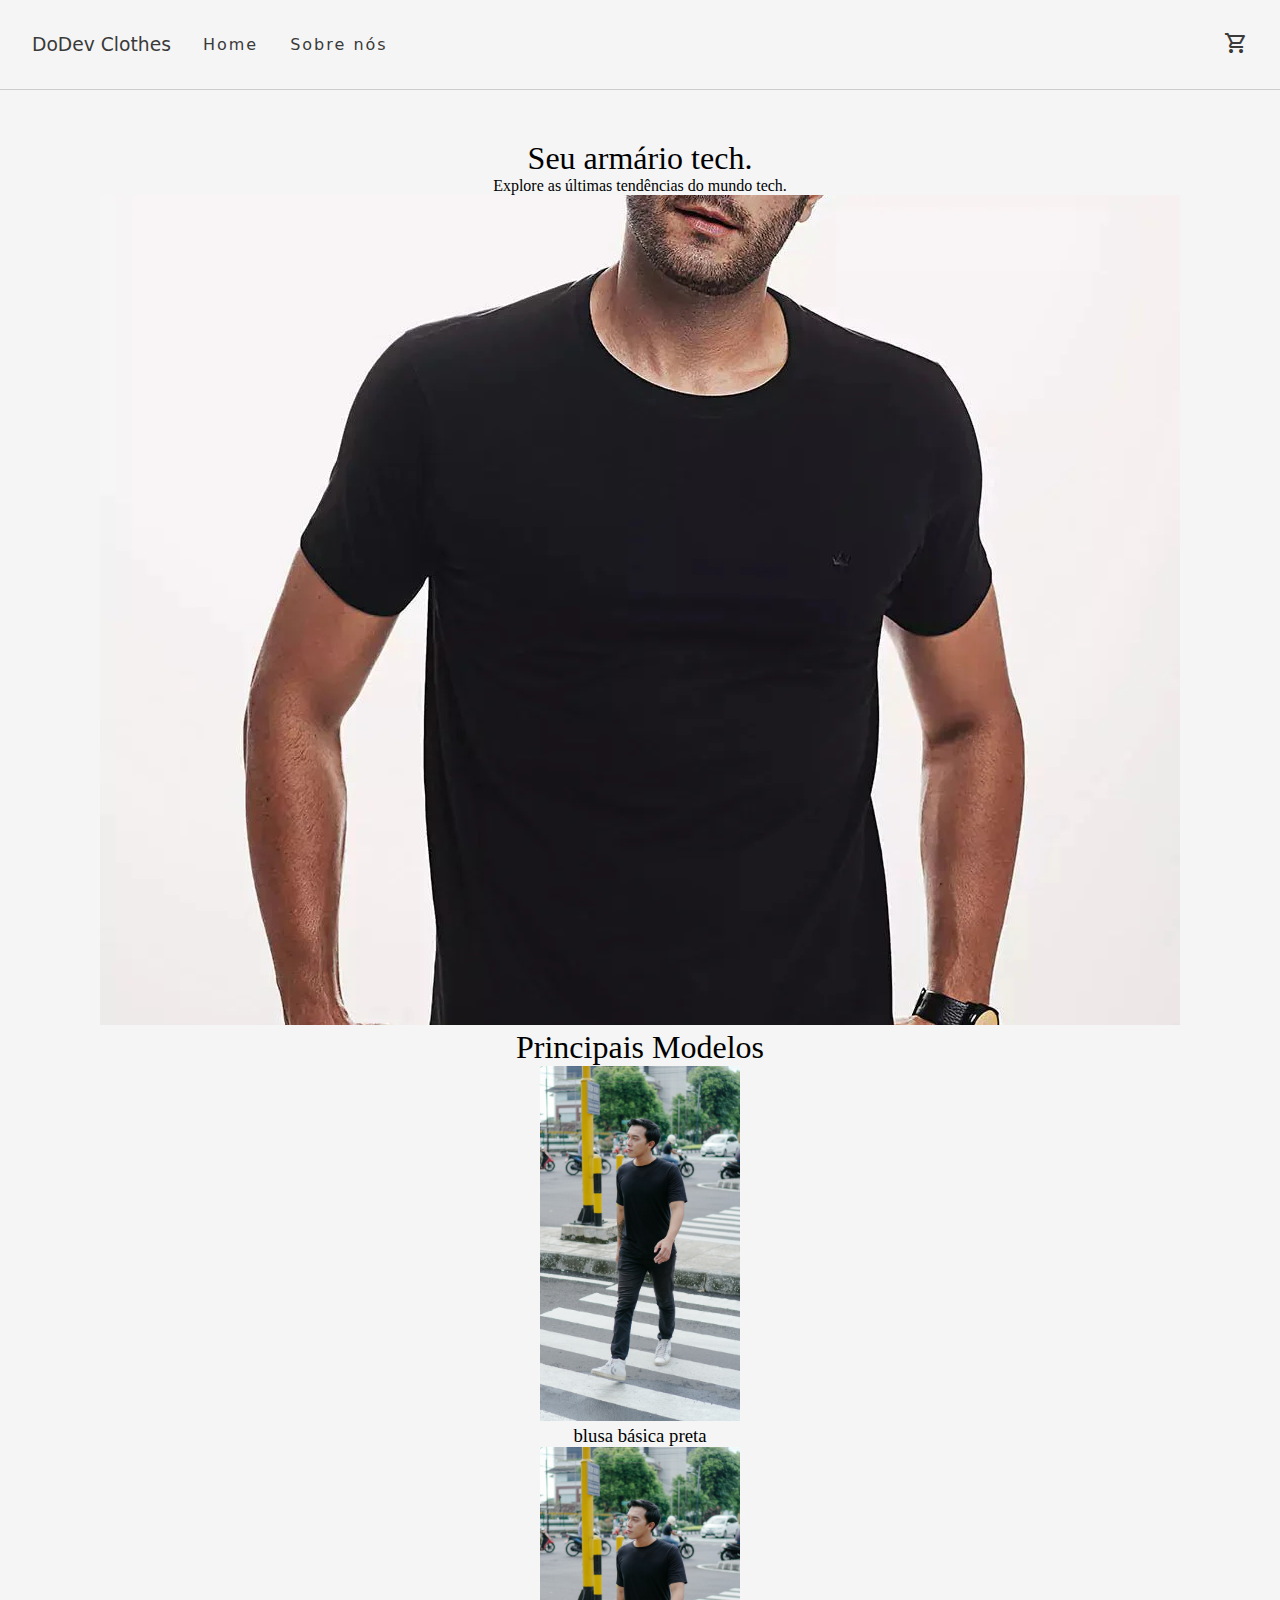
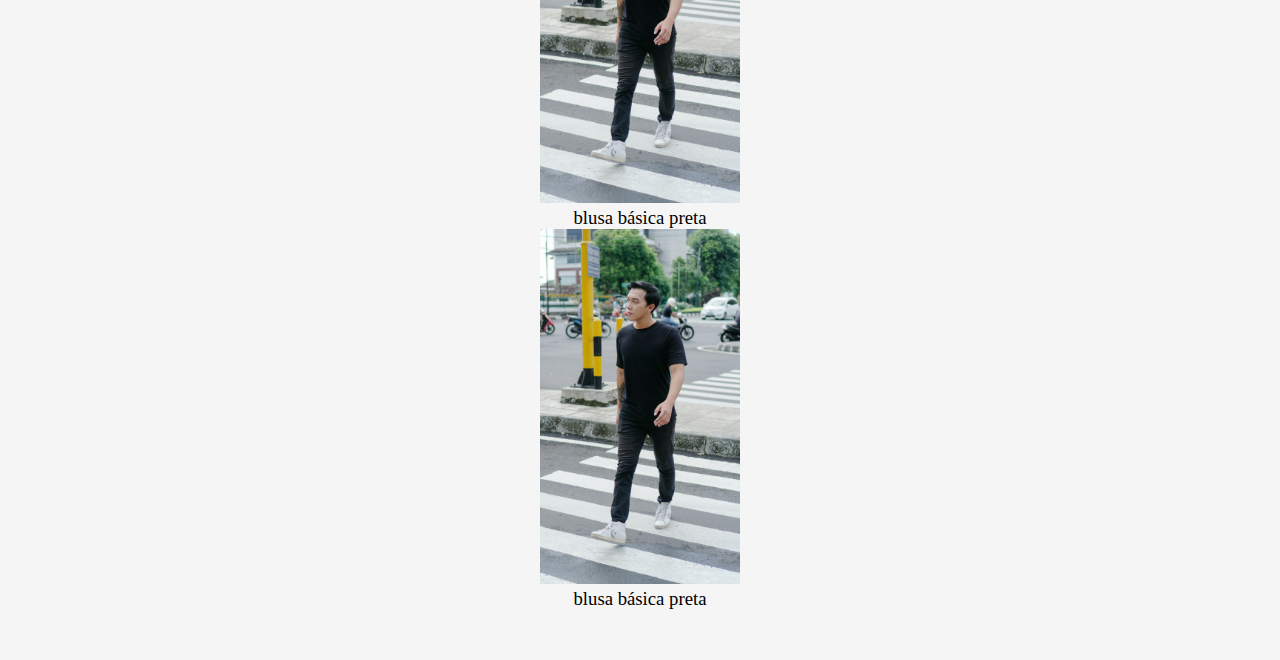
==== home.html @ 63b0f700 "criando a page home e começando a estilizar" ====
<!DOCTYPE html>
<html lang="pt-br">
<head>
   <meta charset="UTF-8">
   <meta name="viewport" content="width=device-width, initial-scale=1.0">
   <title>Dev Clothes</title>
   <link rel="stylesheet" href="css/reset.css">
   <link rel="stylesheet" href="css/navBar.css">
   <link rel="stylesheet" href="css/home.css">
   <link rel="stylesheet" href="https://fonts.googleapis.com/css2?family=Material+Symbols+Outlined:opsz,wght,FILL,GRAD@24,400,0,0" />
</head>
<body>
   <header>
      <nav id="menuItems">
         <div class="mobile-menu">
            <button><span class="material-symbols-outlined">menu</span></button>
         </div>
         <h3>DoDev Clothes</h3>
         <ul class="nav-list">
            <li><a href="#">Home</a></li>
            <li><a href="pages/sobreNos.html">Sobre nós</a></li>
         </ul>
         <div class="cart">
            <a href="#"><span class="material-symbols-outlined">shopping_cart</span></a>
         </div>
      </nav>
   </header>
   <main>
      <section id="home">
         <h1 id="title">Seu armário tech.</h1>
         <p>Explore as últimas tendências do mundo tech.</p>
         <img src="./img/camiseta-home-grande.webp" alt="camiseta preta básica">
      </section>
      <section id="products">
         <h1>Principais Modelos</h1>
         <div class="container-products">
            <div class="image-products">
               <img src="./img/blusa-preta-produto.jpeg" alt="blusa preta" width="200px" height="200px">
               <h3>blusa básica preta</h3>
            </div>
            <div class="image-products">
               <img src="./img/blusa-preta-produto.jpeg" alt="blusa preta" width="200px" height="200px">
               <h3>blusa básica preta</h3>
            </div>
            <div class="image-products">
               <img src="./img/blusa-preta-produto.jpeg" alt="blusa preta" width="200px" height="200px">
               <h3>blusa básica preta</h3>
            </div>
         </div>


      </section>
   </main>
   <footer>
      <form>

      </form>
   </footer>
   <script src="js/mobile-menu.js"></script>
</body>
</html>
---- css/navBar.css ----
header{
   color: #3a3a3a;
}
header > h3{
   font-size: 25px;
   letter-spacing: 2px;
}

button{
   border: none;
   cursor: pointer;
   background-color: #f5f5f5;
}

nav{ 
   display:flex;
   justify-content: space-between;
   padding-left: 32px;
   align-items: center;
   font-family: system-ui, -apple-system, BlinkMacSystemFont, 'Segoe UI', Roboto, Oxygen, Ubuntu, Cantarell, 'Open Sans', 'Helvetica Neue', sans-serif;
   height: 10vh;
   border-bottom: solid 1px #CCC;
}

.nav-list{
   display: flex;
}

.nav-list li{
   letter-spacing: 2px;
   margin-left: 32px;
}

.cart{
   margin-left: auto;
   margin-right: 32px;
}

.mobile-menu{
   display: none;
}

@media (max-width: 800px){
   nav > h3{
      margin-bottom: 7px;
      margin-left: 40px;
   }
   .nav-list{
      position: absolute;
      top: 10vh;
      left: 0;
      background-color: #FFF;
      width: 50vw;
      height: 92vh;
      flex-direction: column;
      padding-top: 30px;
      box-shadow: 0 -10px 10px rgba(0, 0, 0, 0.1);
      border-radius: 10px;
      opacity: 0;
      visibility: hidden;
   }
   .nav-list li{
      margin-bottom: 20px;
   }

   .mobile-menu{
      display:block;
      cursor: pointer;
   }
}
@media (min-width: 800px){
   .nav-list{
      visibility: visible !important;
      opacity: 1 !important;
   }
}
---- css/home.css ----
main{
   text-align: center;
   padding: 50px;
}
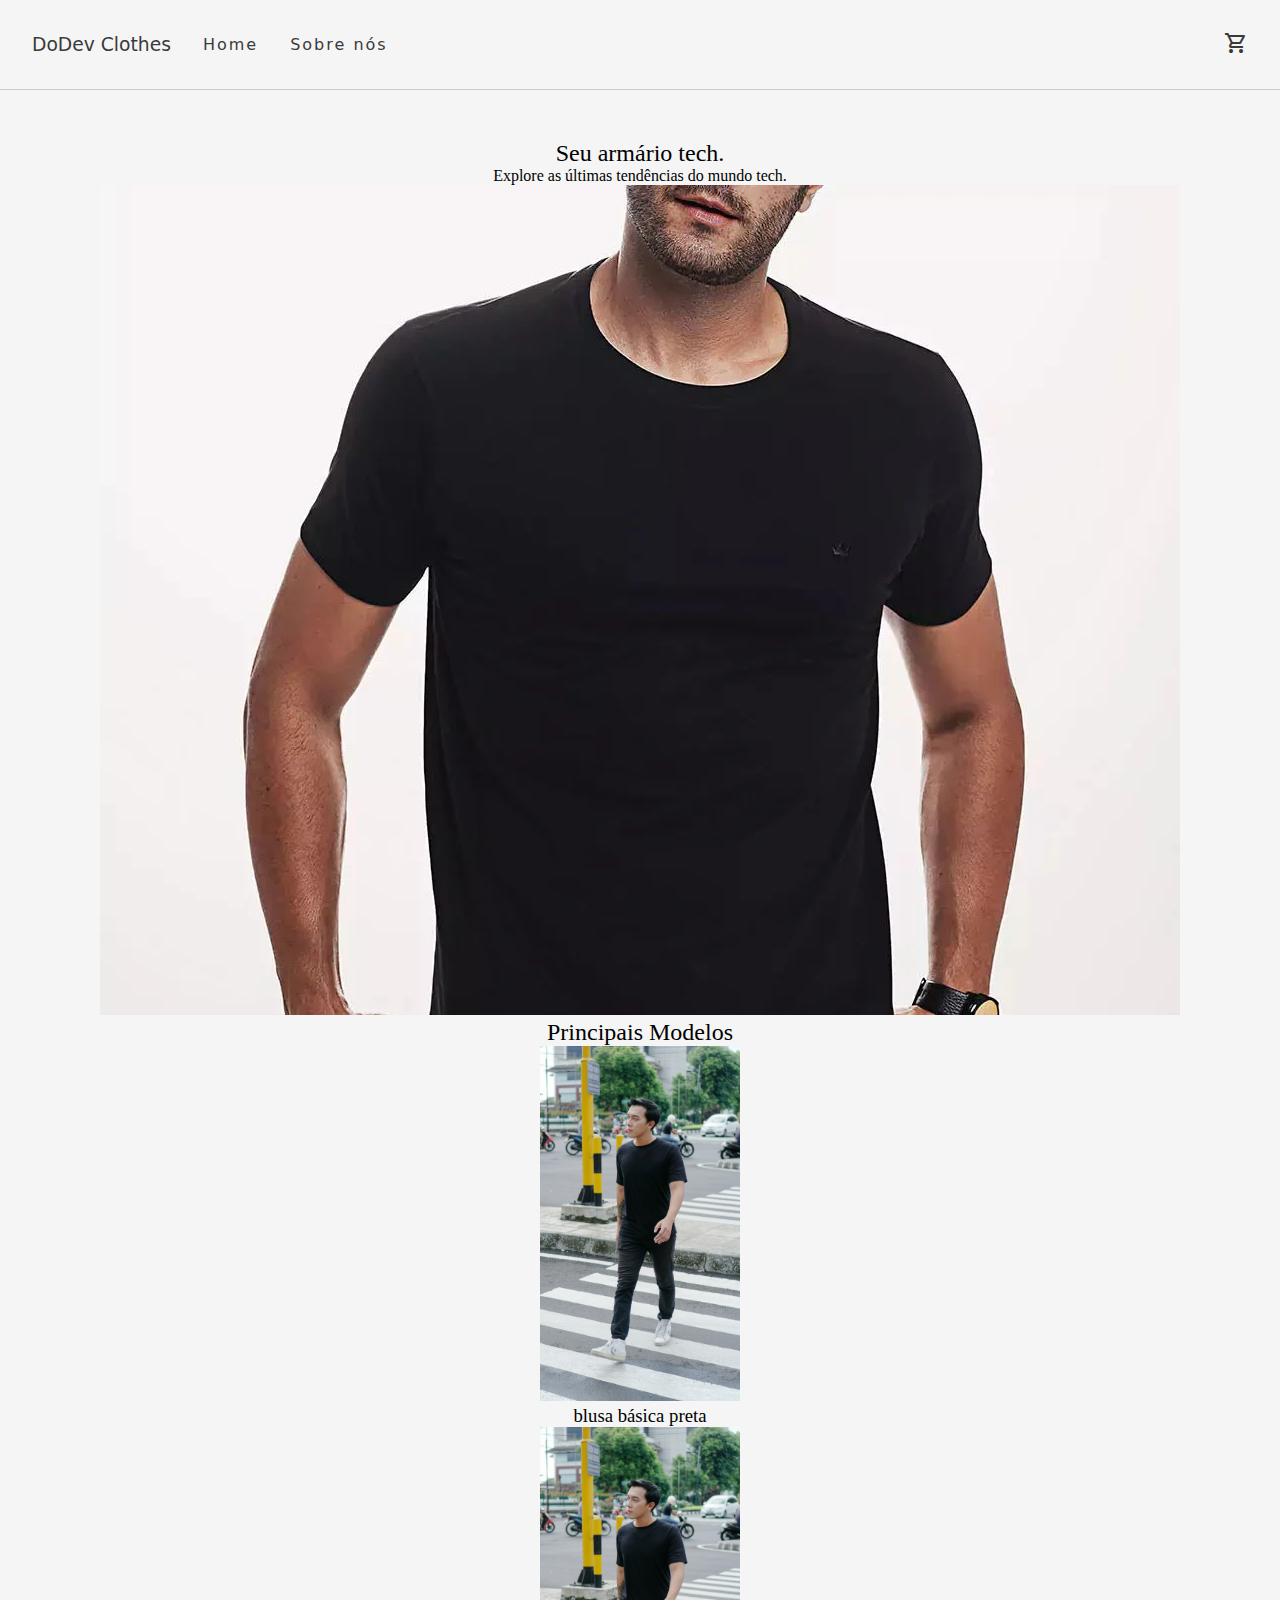
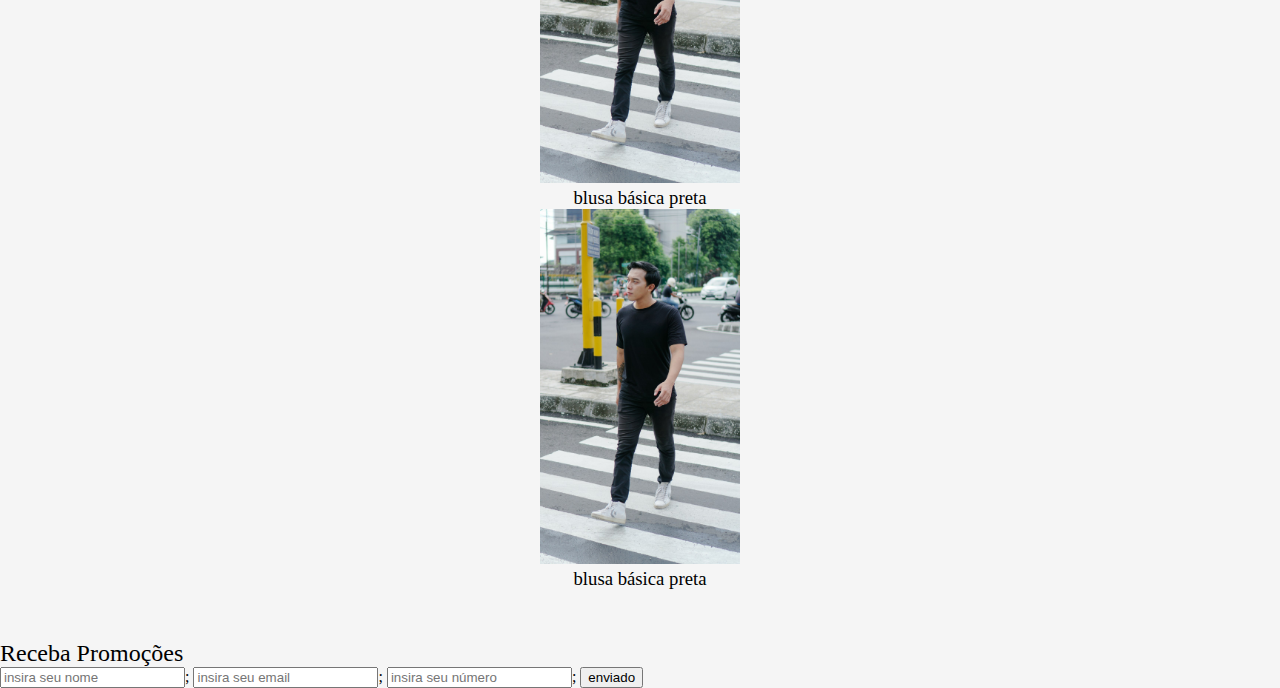
==== commit ff7b48fe: "add footer, formulário de promoções" ====
--- a/home.html
+++ b/home.html
@@ -27,12 +27,12 @@
    </header>
    <main>
       <section id="home">
-         <h1 id="title">Seu armário tech.</h1>
+         <h2 id="title">Seu armário tech.</h2>
          <p>Explore as últimas tendências do mundo tech.</p>
          <img src="./img/camiseta-home-grande.webp" alt="camiseta preta básica">
       </section>
       <section id="products">
-         <h1>Principais Modelos</h1>
+         <h2>Principais Modelos</h2>
          <div class="container-products">
             <div class="image-products">
                <img src="./img/blusa-preta-produto.jpeg" alt="blusa preta" width="200px" height="200px">
@@ -53,7 +53,11 @@
    </main>
    <footer>
       <form>
-
+        <h2>Receba Promoções</h2>
+         <input type="text" name="name" id="nameText" placeholder="insira seu nome">;
+         <input type="email" name="email" id="emailText" placeholder="insira seu email">;
+         <input type="number" name="telephone" id="telephoneText" placeholder="insira seu número">;
+         <input type="submit" value="enviado">
       </form>
    </footer>
    <script src="js/mobile-menu.js"></script>
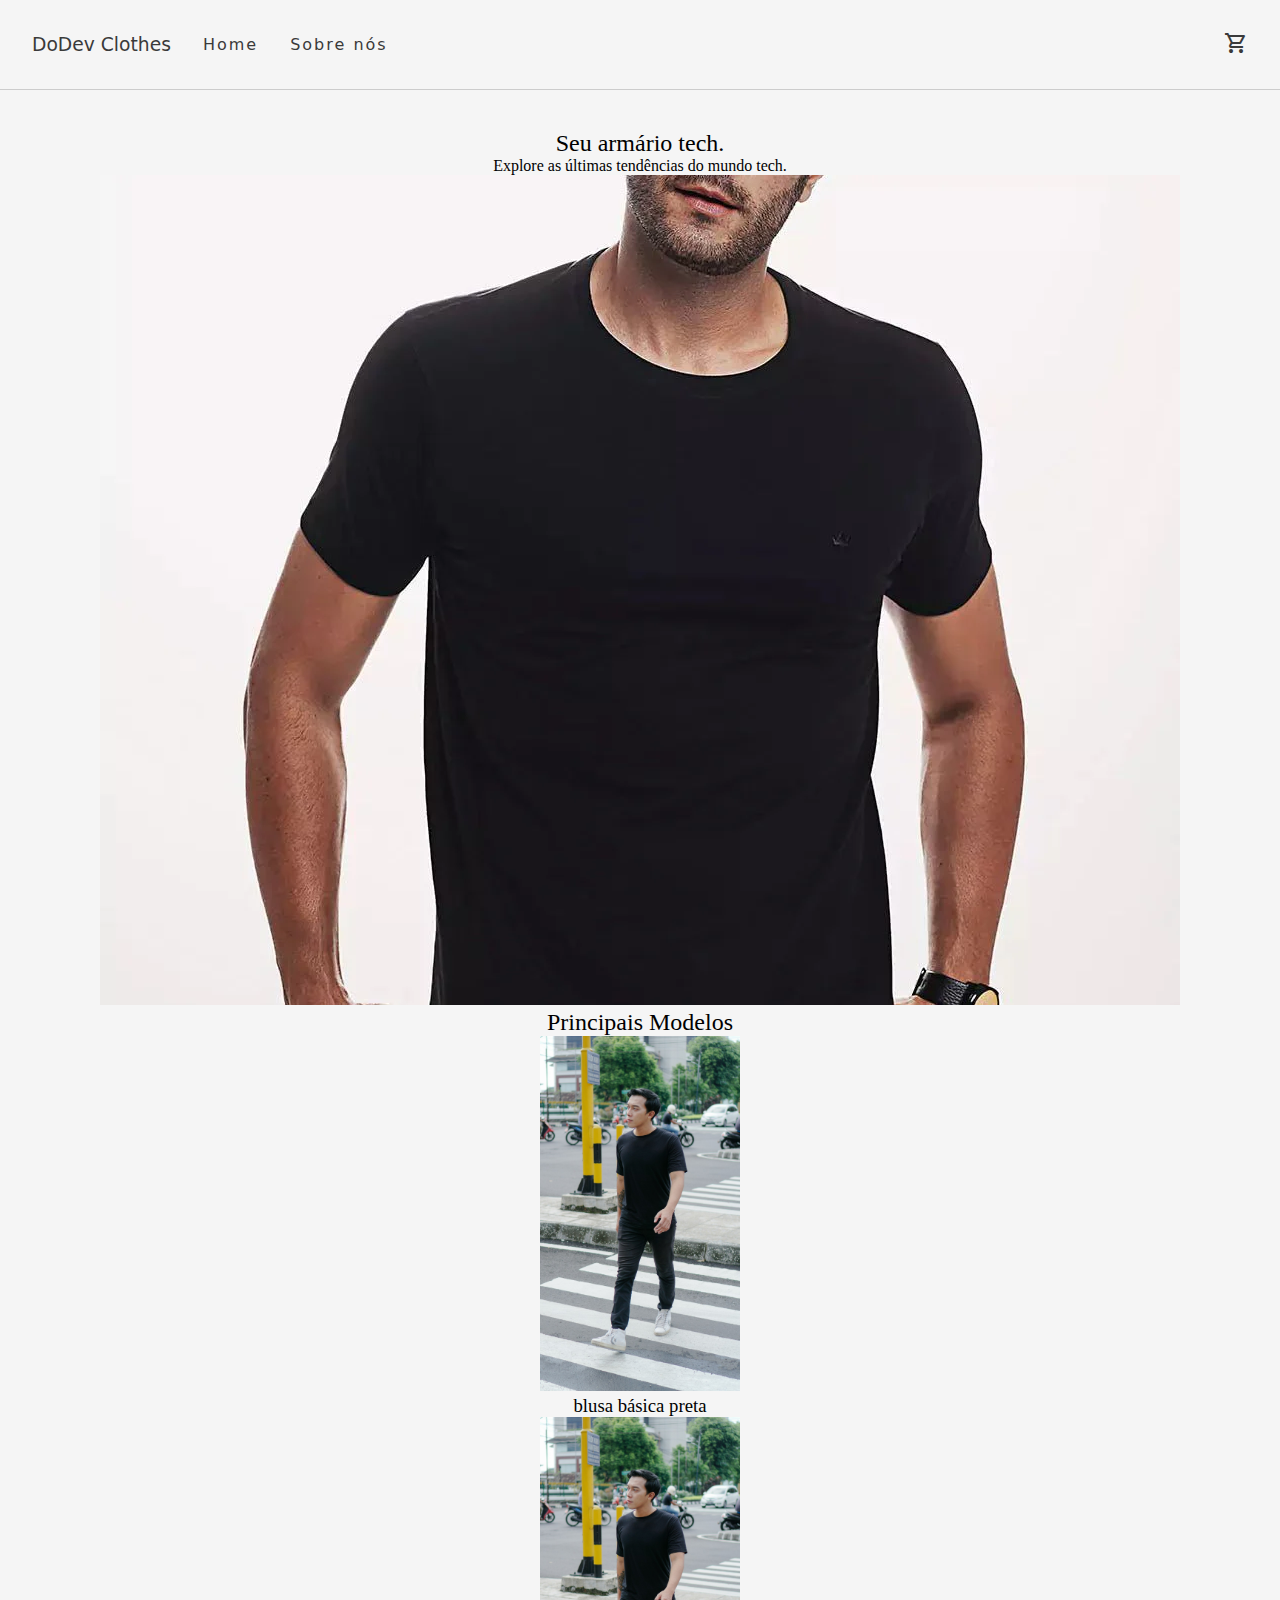
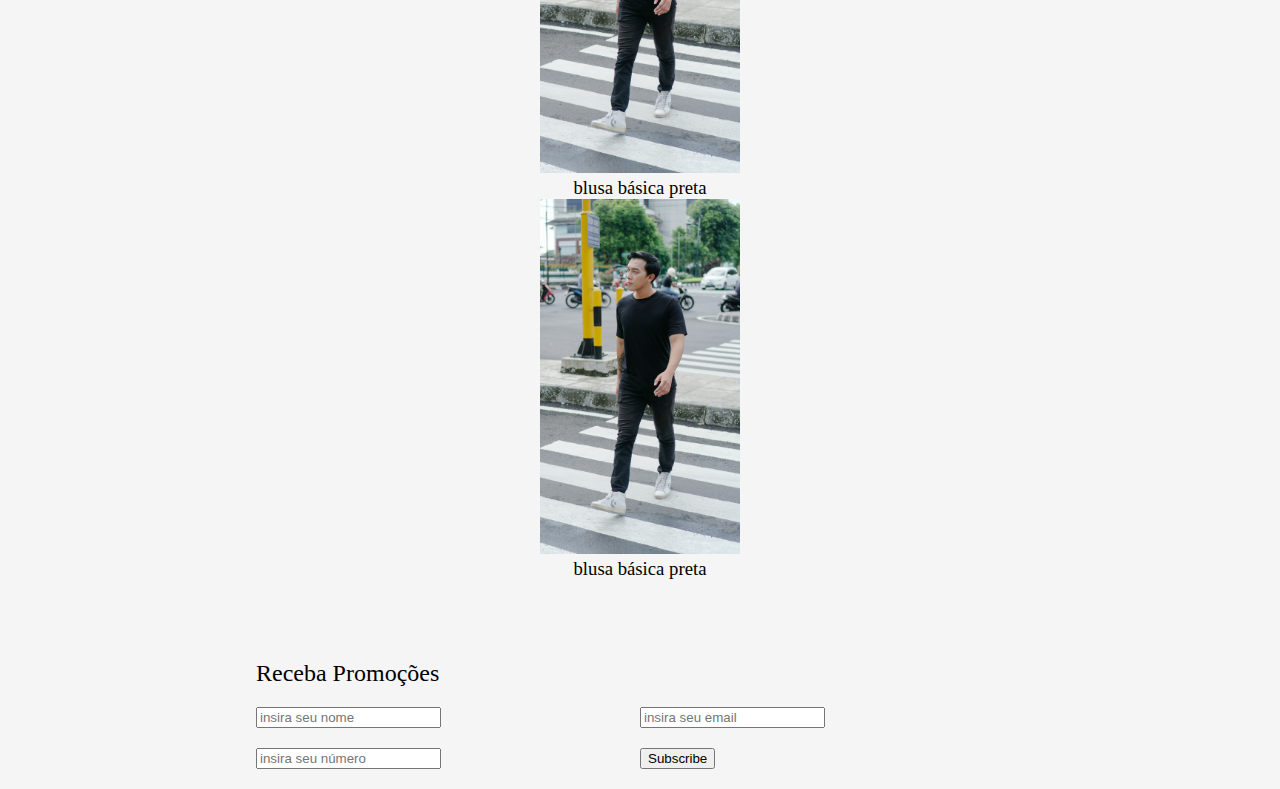
==== commit 49f4bc8e: "alinhando footer" ====
--- a/home.html
+++ b/home.html
@@ -52,12 +52,20 @@
       </section>
    </main>
    <footer>
-      <form>
-        <h2>Receba Promoções</h2>
-         <input type="text" name="name" id="nameText" placeholder="insira seu nome">;
-         <input type="email" name="email" id="emailText" placeholder="insira seu email">;
-         <input type="number" name="telephone" id="telephoneText" placeholder="insira seu número">;
-         <input type="submit" value="enviado">
+      <form class="promotions">
+         <h2>Receba Promoções</h2>
+         <div class="form-group">
+            <input type="text" name="name" id="nameText" placeholder="insira seu nome">
+         </div>
+         <div class="form-group">
+            <input type="email" name="email" id="emailText" placeholder="insira seu email">
+         </div>
+         <div class="form-group">
+            <input type="number" name="telephone" id="telephoneText" placeholder="insira seu número">
+         </div>
+         <div class="form-group">
+            <button type="submit">Subscribe</button>
+         </div>
       </form>
    </footer>
    <script src="js/mobile-menu.js"></script>
--- a/css/navBar.css
+++ b/css/navBar.css
@@ -6,7 +6,7 @@
    letter-spacing: 2px;
 }
 
-button{
+nav button{
    border: none;
    cursor: pointer;
    background-color: #f5f5f5;
--- a/css/home.css
+++ b/css/home.css
@@ -1,4 +1,23 @@
 main{
    text-align: center;
-   padding: 50px;
+   padding: 40px;
+}
+
+footer{
+   padding-block: 40px;
+}
+
+.promotions{
+   width: 60vw;
+   margin-inline: auto;
+}
+
+.promotions h2, .form-group{
+   margin-bottom: 20px;
+}
+
+.form-group{
+   width: 25vw;
+   margin-right: 5vw;
+   float: left;
 }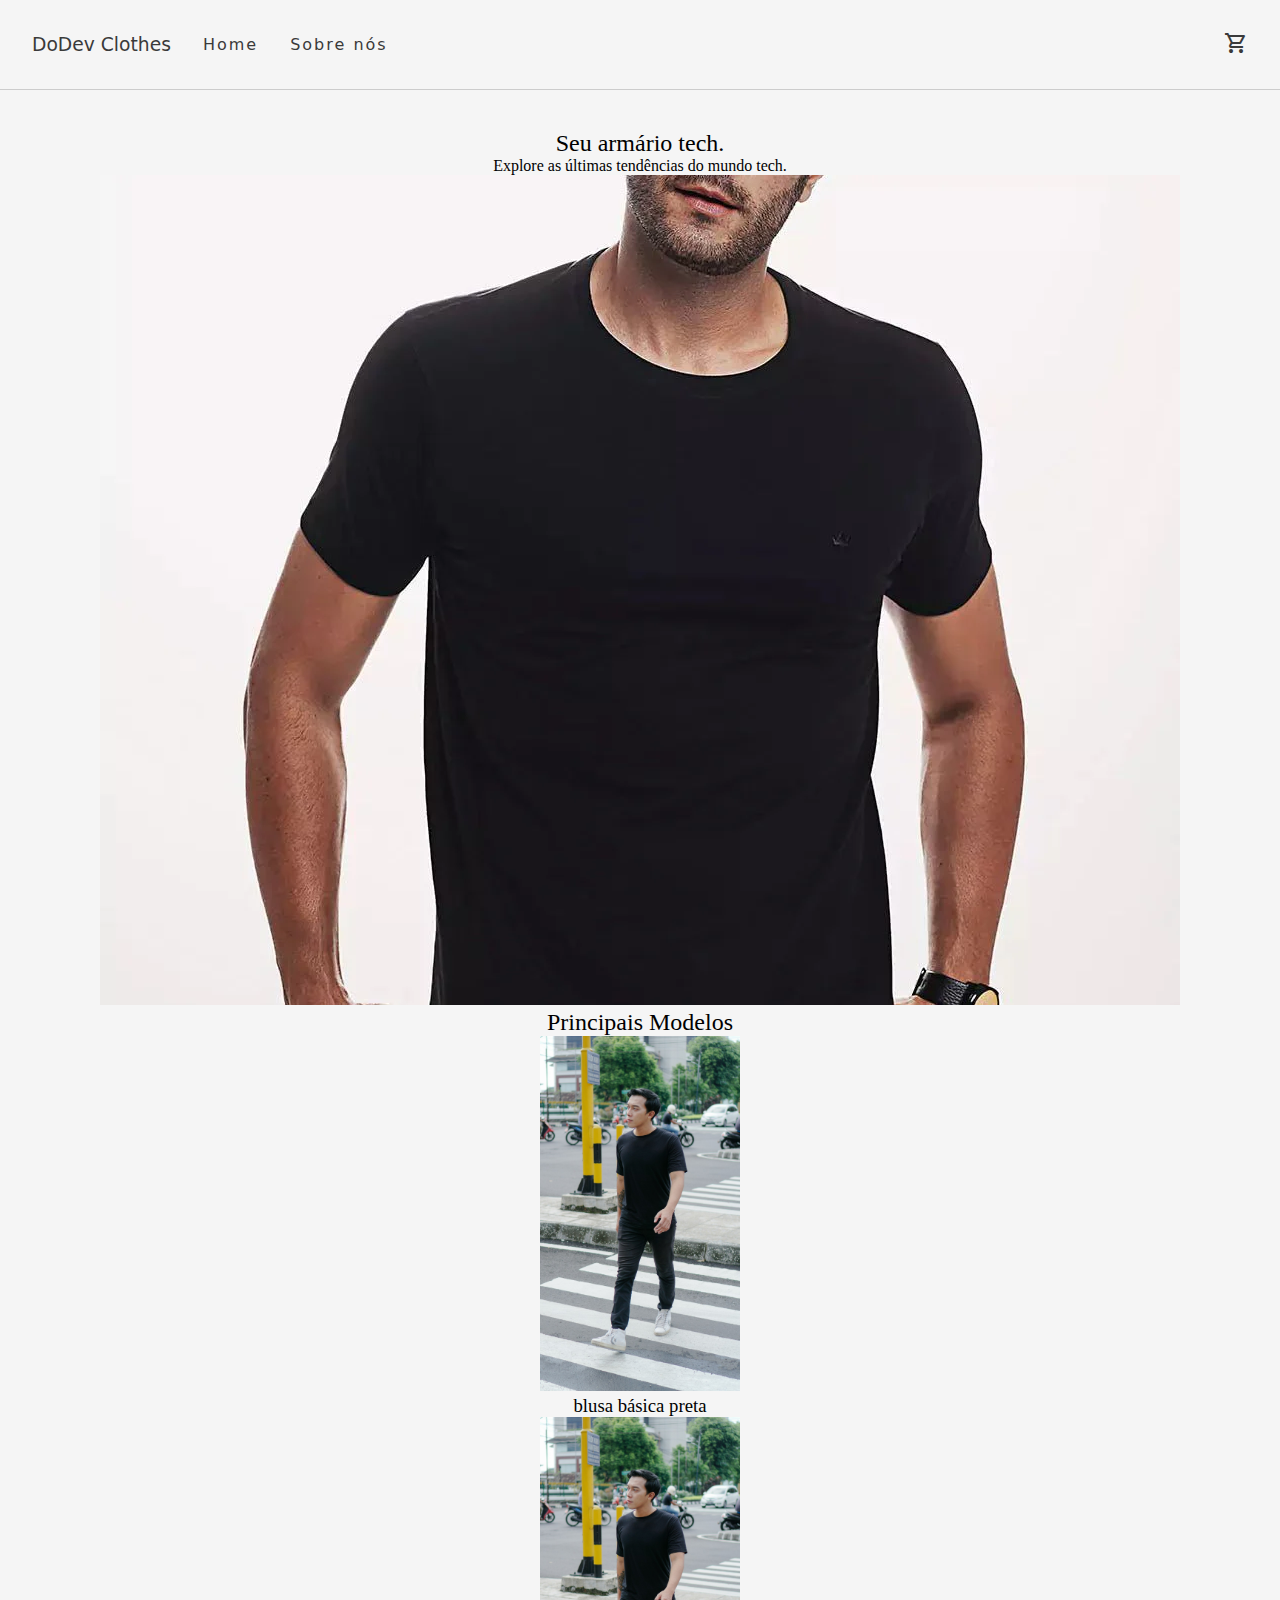
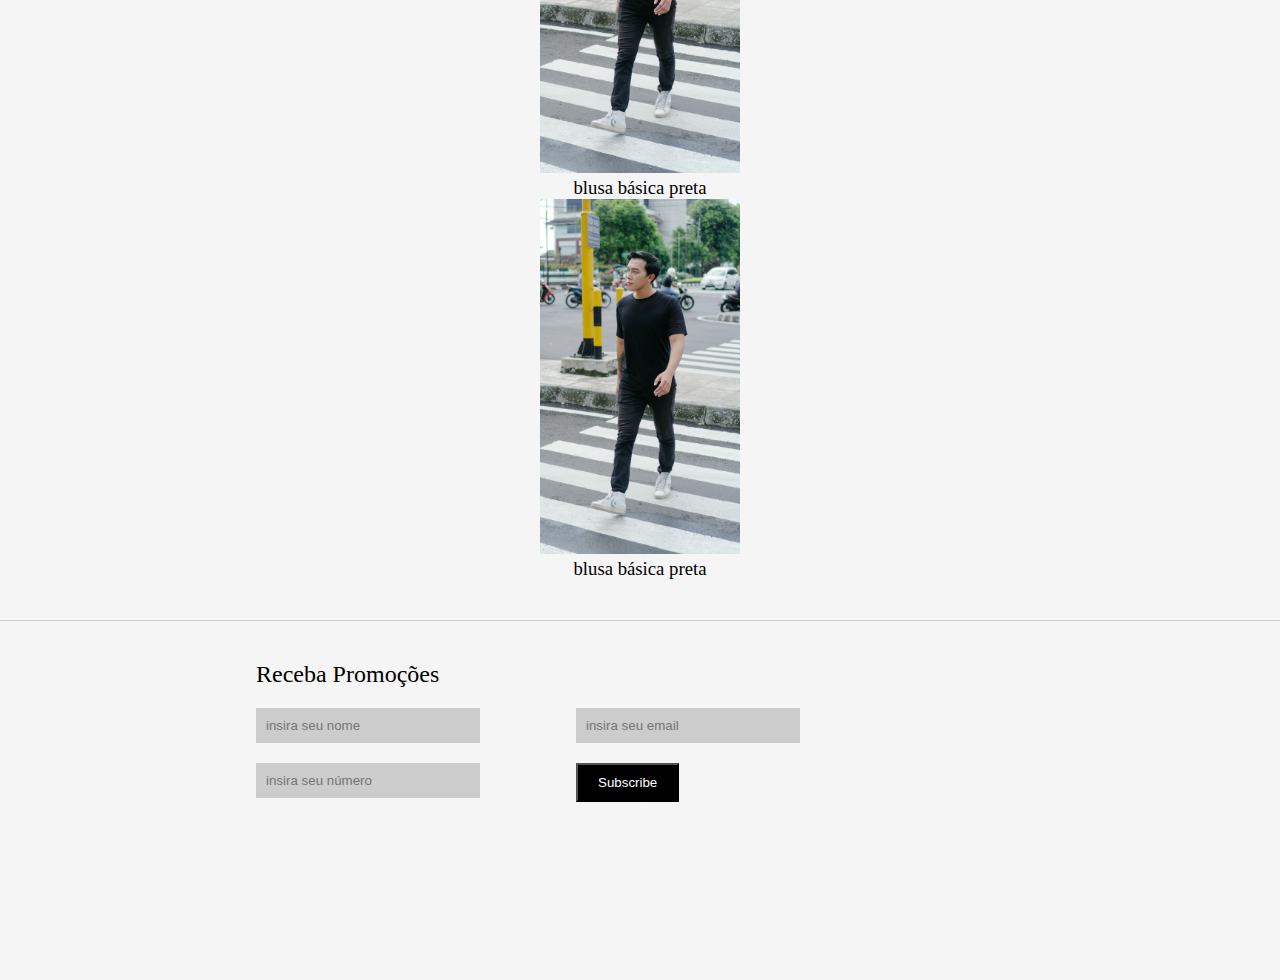
==== commit 1d47dbd8: "add footer nas outras pages e criando arquivo css footer" ====
--- a/home.html
+++ b/home.html
@@ -6,6 +6,7 @@
    <title>Dev Clothes</title>
    <link rel="stylesheet" href="css/reset.css">
    <link rel="stylesheet" href="css/navBar.css">
+   <link rel="stylesheet" href="css/footer.css">
    <link rel="stylesheet" href="css/home.css">
    <link rel="stylesheet" href="https://fonts.googleapis.com/css2?family=Material+Symbols+Outlined:opsz,wght,FILL,GRAD@24,400,0,0" />
 </head>
@@ -61,7 +62,7 @@
             <input type="email" name="email" id="emailText" placeholder="insira seu email">
          </div>
          <div class="form-group">
-            <input type="number" name="telephone" id="telephoneText" placeholder="insira seu número">
+            <input type="text" name="telephone" id="telephoneText" placeholder="insira seu número">
          </div>
          <div class="form-group">
             <button type="submit">Subscribe</button>
--- a/css/footer.css
+++ b/css/footer.css
@@ -0,0 +1,33 @@
+footer{
+   height: 40vh;
+   padding-block: 40px;
+   border-top: solid 1px #CCC;
+}
+
+.promotions{
+   width: 60vw;
+   margin-inline: auto;
+}
+
+.promotions h2, .form-group{
+   margin-bottom: 20px;
+}
+
+.form-group{
+   width: 25vw;
+   margin-block: 2,5vw;
+   float: left;
+}
+
+.form-group input{
+   width: 70%;
+   padding: 10px;
+   background-color: #CCC;
+   border: none;
+}
+
+.form-group button{
+   background-color: black;
+   color: white;
+   padding: 10px 20px;
+}--- a/css/home.css
+++ b/css/home.css
@@ -2,22 +2,3 @@
    text-align: center;
    padding: 40px;
 }
-
-footer{
-   padding-block: 40px;
-}
-
-.promotions{
-   width: 60vw;
-   margin-inline: auto;
-}
-
-.promotions h2, .form-group{
-   margin-bottom: 20px;
-}
-
-.form-group{
-   width: 25vw;
-   margin-right: 5vw;
-   float: left;
-}